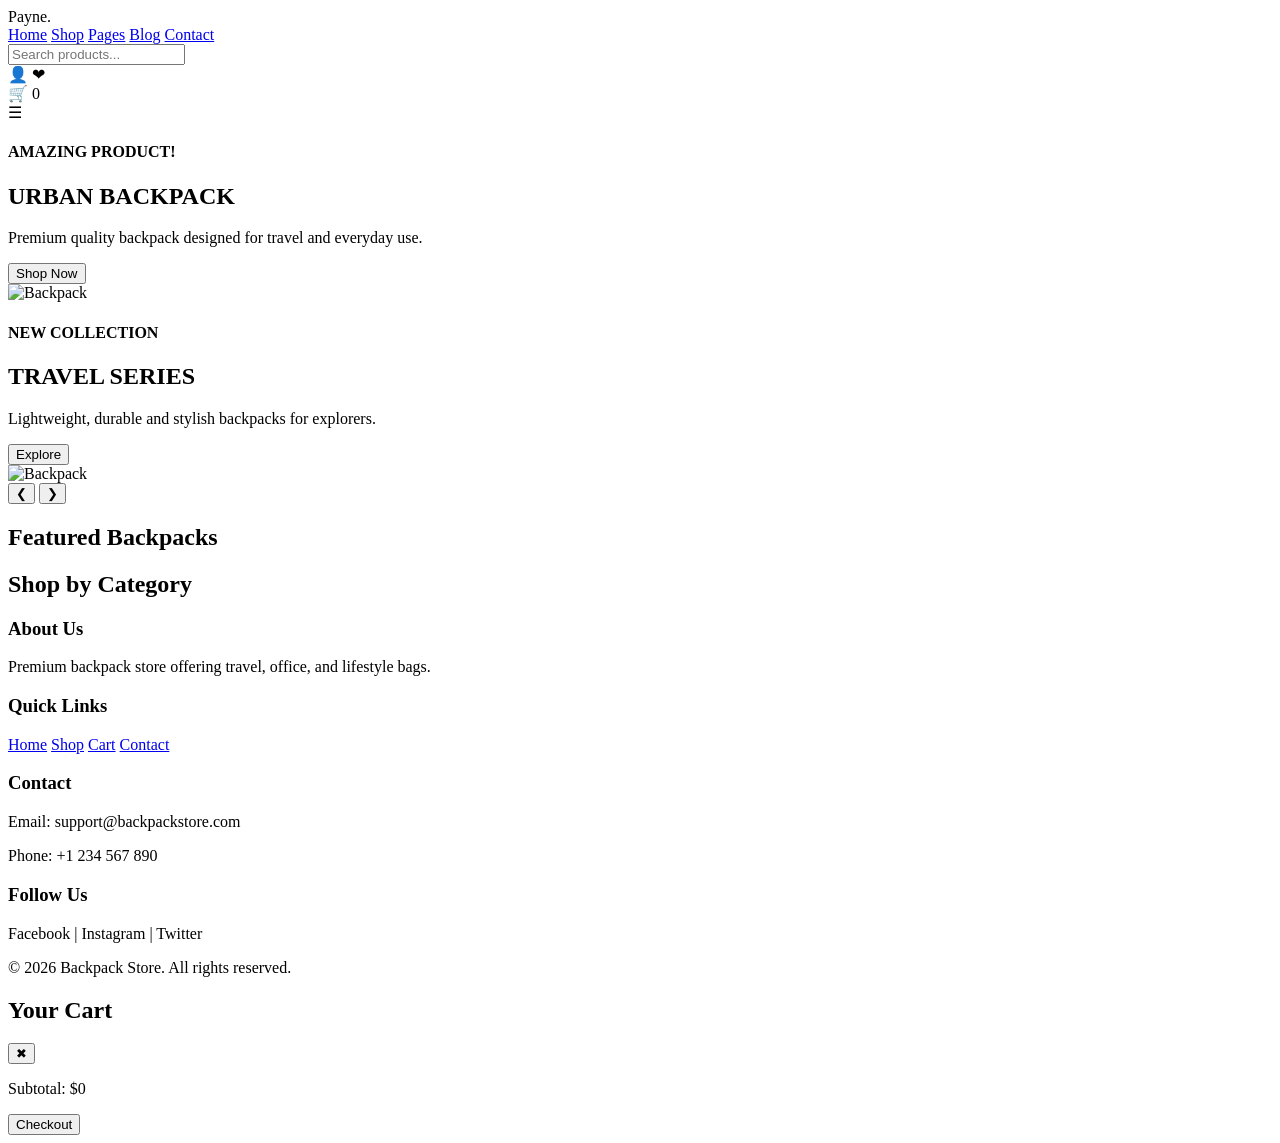
==== index.html @ 82476509 "Initial commit with all project files and changes in index.html,style.css,product.js,main.js" ====
<!DOCTYPE html>
<html lang="en">
<head>
    <meta charset="UTF-8">
    <meta name="viewport" content="width=device-width, initial-scale=1.0">
    <title> Frontend E-commerce
Website</title>
<link rel="stylesheet" href="css/style.css">
<link rel="stylesheet" href="css/responsive.css">

</head>
<body>
    <header class="navbar">

  <div class="nav-container">

    <!-- LOGO -->
    <div class="logo">Payne.</div>

    <!-- MENU -->
    <nav class="nav-menu" id="navMenu">
      <a href="#">Home</a>
      <a href="pages/product.html">Shop</a>
      <a href="#">Pages</a>
      <a href="#">Blog</a>
      <a href="#">Contact</a>
    </nav>

    <!-- RIGHT ICONS -->
    <div class="nav-icons">

      <!-- SEARCH -->
      <div class="search-box">
        <input type="text" placeholder="Search products..." id="searchInput">
      </div>

      <!-- USER -->
      <span class="icon">👤</span>

      <!-- WISHLIST -->
      <span class="icon">❤</span>

      <!-- CART -->
      <div class="cart-icon">
        🛒
        <span class="cart-count" id="cartCount">0</span>
      </div>

      <!-- HAMBURGER -->
      <div class="hamburger" id="hamburger">☰</div>

    </div>

  </div>
</header>
  
  <!-- HERO SECTION -->
<section class="hero">

  <div class="slider">

    <div class="slide active">
      <div class="slide-content">
        <h4>AMAZING PRODUCT!</h4>
        <h1>URBAN BACKPACK</h1>
        <p>Premium quality backpack designed for travel and everyday use.</p>
        <button class="btn">Shop Now</button>
      </div>
      <img src="images/products/bag1.png" alt="Backpack">
    </div>

    <div class="slide">
      <div class="slide-content">
        <h4>NEW COLLECTION</h4>
        <h1>TRAVEL SERIES</h1>
        <p>Lightweight, durable and stylish backpacks for explorers.</p>
        <button class="btn">Explore</button>
      </div>
      <img src="images/products/bag2.png" alt="Backpack">
    </div>

  </div>
<!-- Controls -->
  <button class="prev">❮</button>
  <button class="next">❯</button>

  

  <!-- Dots -->
  <div class="dots"></div>
  

</section>
<!-- FEATURED PRODUCTS -->
<section class="featured-products">

  <h2>Featured Backpacks</h2>

  <!-- 
    This container will be filled dynamically using JavaScript.
    We do NOT hardcode products here.
  -->
  <div class="products-grid" id="featuredProducts"></div>

</section>
<!-- CATEGORY SECTION -->
<section class="categories">

  <h2>Shop by Category</h2>

  <!-- This will be filled dynamically -->
  <div class="category-grid" id="categoryContainer"></div>

</section>




<footer class="footer">

  <div class="footer-container">

    <div class="footer-section">
      <h3>About Us</h3>
      <p>Premium backpack store offering travel, office, and lifestyle bags.</p>
    </div>

    <div class="footer-section">
      <h3>Quick Links</h3>
      <a href="#">Home</a>
      <a href="#">Shop</a>
      <a href="#">Cart</a>
      <a href="#">Contact</a>
    </div>

    <div class="footer-section">
      <h3>Contact</h3>
      <p>Email: support@backpackstore.com</p>
      <p>Phone: +1 234 567 890</p>
    </div>

    <div class="footer-section">
      <h3>Follow Us</h3>
      <p>Facebook | Instagram | Twitter</p>
    </div>

  </div>

  <p class="copyright">© 2026 Backpack Store. All rights reserved.</p>

</footer>
<!-- =====================================
CART DRAWER (SLIDE FROM LEFT)
===================================== -->

<!-- Overlay (dark background when cart opens) -->
<div class="cart-overlay" id="cartOverlay"></div>

<!-- Cart Drawer -->
<div class="cart-drawer" id="cartDrawer">

  <!-- Cart Header -->
  <div class="cart-header">
    <h2>Your Cart</h2>
    <button id="closeCart">✖</button>
  </div>

  <!-- Cart Items Container -->
  <div class="cart-items" id="cartItems">
    <!-- Items will load dynamically here -->
  </div>

  <!-- Cart Footer -->
  <div class="cart-footer">
    <p>Subtotal: $<span id="cartSubtotal">0</span></p>
    <button class="checkout-btn">Checkout</button>
  </div>

</div>

<script src="js/data.js"></script>


  <script src="js/main.js"></script>



</body>
</html>
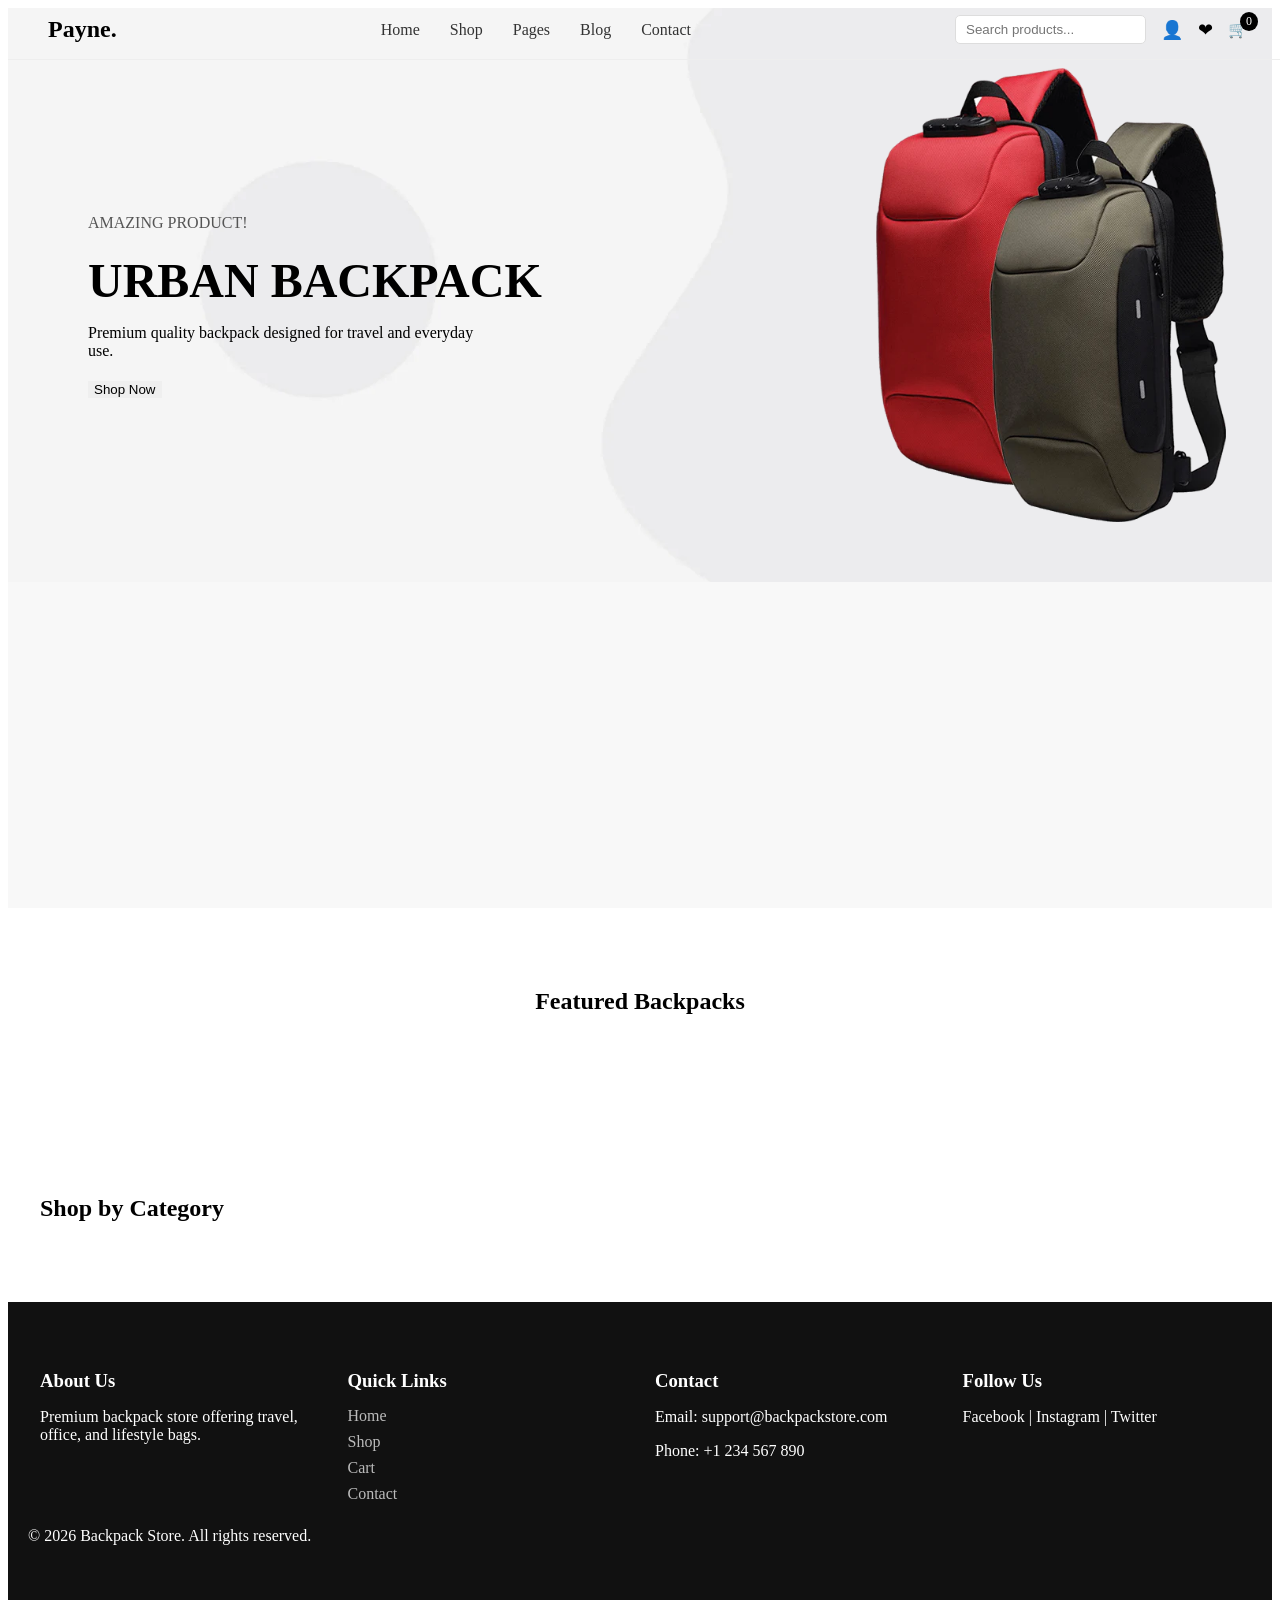
==== commit 6edd86f0: "Initial commit with all project files" ====
--- a/index.html
+++ b/index.html
@@ -59,30 +59,33 @@
 
   <div class="slider">
 
-    <div class="slide active">
+    <div class="slide active" style="background-image: url('images/products/slider-bg-01.webp');"">
       <div class="slide-content">
         <h4>AMAZING PRODUCT!</h4>
         <h1>URBAN BACKPACK</h1>
         <p>Premium quality backpack designed for travel and everyday use.</p>
         <button class="btn">Shop Now</button>
       </div>
-      <img src="images/products/bag1.png" alt="Backpack">
+      
+      <img src="images/products/slider-image-01.webp" alt="Backpack">
     </div>
 
-    <div class="slide">
+    <div class="slide" style="background-image: url('images/products/slider-bg-02.webp') ;" >
       <div class="slide-content">
         <h4>NEW COLLECTION</h4>
         <h1>TRAVEL SERIES</h1>
         <p>Lightweight, durable and stylish backpacks for explorers.</p>
         <button class="btn">Explore</button>
       </div>
-      <img src="images/products/bag2.png" alt="Backpack">
+      <img src="images/products/slider-image-02.webp" alt="Backpack">
     </div>
+    
+
 
   </div>
 <!-- Controls -->
-  <button class="prev">❮</button>
-  <button class="next">❯</button>
+  <!-- <button class="prev">❮</button>
+  <button class="next">❯</button> -->
 
   
 
--- a/css/style.css
+++ b/css/style.css
@@ -0,0 +1,551 @@
+/* NAVBAR */
+
+.navbar {
+  width: 100%;
+
+  border-bottom: 1px solid #eee;
+  position: fixed;
+  top: 0;
+  z-index: 1000;
+}
+
+.nav-container {
+  max-width: 1200px;
+  margin: auto;
+  display: flex;
+  align-items: center;
+  justify-content: space-between;
+  padding: 15px 20px;
+}
+
+.logo {
+  font-size: 24px;
+  font-weight: bold;
+}
+
+.nav-menu {
+  display: flex;
+  gap: 30px;
+}
+
+.nav-menu a {
+  text-decoration: none;
+  color: #333;
+  font-weight: 500;
+}
+
+.nav-icons {
+  display: flex;
+  align-items: center;
+  gap: 15px;
+}
+
+.icon {
+  cursor: pointer;
+  font-size: 18px;
+}
+
+.search-box input {
+  padding: 6px 10px;
+  border: 1px solid #ddd;
+  border-radius: 5px;
+}
+
+/* CART BADGE */
+
+.cart-icon {
+  position: relative;
+  cursor: pointer;
+}
+
+.cart-count {
+  position: absolute;
+  top: -8px;
+  right: -10px;
+  background: black;
+  color: white;
+  font-size: 12px;
+  padding: 2px 6px;
+  border-radius: 50%;
+}
+
+/* HAMBURGER */
+
+.hamburger {
+  display: none;
+  font-size: 22px;
+  cursor: pointer;
+}
+
+/* HERO SECTION */
+
+.hero {
+  position: relative;
+  width: 100%;
+  overflow: hidden;
+  background: #f8f8f8;
+  min-height: 100vh;
+}
+
+.slider {
+  display: flex;
+  transition: transform 0.5s ease-in-out;
+  width: 90%;  
+}
+
+.slide {
+  min-width: 100%;
+  display: flex;
+  align-items: center;
+  justify-content: space-between;
+  padding: 60px 80px;
+  background-size: cover;
+  background-position: center;
+  border-image-width: 100%;
+}
+
+.slide img {
+  width: 350px;
+  
+}
+
+.slide-content h1 {
+  font-size: 48px;
+  margin: 10px 0;
+}
+
+.slide-content h4 {
+  font-weight: 500;
+  color: #555;
+}
+
+.slide-content p {
+  max-width: 400px;
+  margin-bottom: 20px;
+}
+
+.btn {
+  
+  border: none;
+  color: rgb(0, 0, 0);
+  cursor: pointer;
+  
+}
+
+/* CONTROLS */
+
+.prev, .next {
+  position: absolute;
+  top: 50%;
+  transform: translateY(-50%);
+  background: black;
+  color: white;
+  border: none;
+  padding: 10px;
+  cursor: pointer;
+}
+
+.prev { left: 20px; }
+.next { right: 20px; }
+
+/* DOTS */
+
+.dots {
+  text-align: center;
+  padding: 10px;
+}
+
+.dots span {
+  height: 10px;
+  width: 10px;
+  background: #bbb;
+  margin: 0 5px;
+  display: inline-block;
+  border-radius: 50%;
+  cursor: pointer;
+}
+
+.dots .active-dot {
+  background: black;
+}
+
+
+/* =====================================
+FEATURED PRODUCTS SECTION
+===================================== */
+
+.featured-products {
+  padding: 60px 20px;
+  max-width: 1200px;
+  margin: auto;
+}
+
+.featured-products h2 {
+  text-align: center;
+  margin-bottom: 40px;
+}
+
+.products-grid {
+  display: grid;
+
+  /* Desktop = 4 columns */
+  grid-template-columns: repeat(4, 1fr);
+  gap: 20px;
+}
+
+/* Tablet */
+@media (max-width: 1024px) {
+  .products-grid {
+    grid-template-columns: repeat(2, 1fr);
+  }
+}
+
+/* Mobile */
+@media (max-width: 768px) {
+  .products-grid {
+    grid-template-columns: 1fr;
+  }
+}
+
+/* Product Card */
+
+.product-card {
+  border: 1px solid #eee;
+  padding: 15px;
+  text-align: center;
+  transition: 0.3s;
+  background: white;
+}
+
+.product-card:hover {
+  box-shadow: 0 5px 15px rgba(0,0,0,0.1);
+}
+
+.product-card img {
+  width: 100%;
+  height: 220px;
+  object-fit: cover;
+}
+
+.product-card h3 {
+  font-size: 16px;
+  margin: 10px 0;
+}
+
+.price {
+  font-weight: bold;
+}
+
+.old-price {
+  text-decoration: line-through;
+  color: gray;
+  font-size: 14px;
+  margin-left: 5px;
+}
+
+.add-to-cart {
+  margin-top: 10px;
+  padding: 8px 12px;
+  border: none;
+  background: black;
+  color: white;
+  cursor: pointer;
+}
+
+
+
+/* =====================================
+CATEGORY SECTION
+===================================== */
+
+.categories {
+  padding: 60px 20px;
+  max-width: 1200px;
+  margin: auto;
+}
+
+.category-grid {
+  display: grid;
+  grid-template-columns: repeat(4, 1fr);
+  gap: 20px;
+}
+
+@media (max-width: 1024px) {
+  .category-grid {
+    grid-template-columns: repeat(2, 1fr);
+  }
+}
+
+@media (max-width: 768px) {
+  .category-grid {
+    grid-template-columns: 1fr;
+  }
+}
+
+.category-card {
+  position: relative;
+  cursor: pointer;
+  overflow: hidden;
+}
+
+.category-card img {
+  width: 100%;
+  height: 250px;
+  object-fit: cover;
+  transition: 0.3s;
+}
+
+.category-card:hover img {
+  transform: scale(1.1);
+}
+
+.category-card h3 {
+  position: absolute;
+  bottom: 20px;
+  left: 20px;
+  color: white;
+  font-size: 22px;
+}
+
+
+
+/* =====================================
+FOOTER
+===================================== */
+
+.footer {
+  background: #111;
+  color: white;
+  padding: 50px 20px;
+}
+
+.footer-container {
+  display: grid;
+  grid-template-columns: repeat(4, 1fr);
+  max-width: 1200px;
+  margin: auto;
+  gap: 30px;
+}
+
+.footer-section h3 {
+  margin-bottom: 15px;
+}
+
+.footer-section a {
+  display: block;
+  color: #bbb;
+  text-decoration: none;
+  margin-bottom: 8px;
+}
+
+.footer-section a:hover {
+  color: white;
+}
+
+@media (max-width: 768px) {
+  .footer-container {
+    grid-template-columns: 1fr;
+  }
+}
+
+
+
+/* =====================================
+CART DRAWER STYLING
+===================================== */
+
+/* Overlay background */
+.cart-overlay {
+  position: fixed;
+  top: 0;
+  left: 0;
+  width: 100%;
+  height: 100%;
+  background: rgba(0,0,0,0.5);
+
+  opacity: 0;
+  visibility: hidden;
+  transition: 0.3s;
+  z-index: 999;
+}
+
+/* Cart drawer panel */
+.cart-drawer {
+  position: fixed;
+  top: 0;
+  left: -400px; /* Hidden by default */
+  width: 350px;
+  height: 100%;
+  background: white;
+  box-shadow: 5px 0 15px rgba(0,0,0,0.2);
+  transition: 0.3s;
+  z-index: 1000;
+
+  display: flex;
+  flex-direction: column;
+}
+
+/* When active */
+.cart-drawer.active {
+  left: 0;
+}
+
+.cart-overlay.active {
+  opacity: 1;
+  visibility: visible;
+}
+
+/* Header */
+.cart-header {
+  display: flex;
+  justify-content: space-between;
+  padding: 20px;
+  border-bottom: 1px solid #eee;
+}
+
+.cart-header button {
+  background: none;
+  border: none;
+  font-size: 18px;
+  cursor: pointer;
+}
+
+/* Items */
+.cart-items {
+  flex: 1;
+  overflow-y: auto;
+  padding: 15px;
+}
+
+.cart-item {
+  display: flex;
+  gap: 10px;
+  margin-bottom: 15px;
+  border-bottom: 1px solid #eee;
+  padding-bottom: 10px;
+}
+
+.cart-item img {
+  width: 60px;
+  height: 60px;
+  object-fit: cover;
+}
+
+.cart-footer {
+  padding: 20px;
+  border-top: 1px solid #eee;
+}
+
+.checkout-btn {
+  width: 100%;
+  padding: 10px;
+  background: black;
+  color: white;
+  border: none;
+  cursor: pointer;
+}
+
+
+
+
+
+/* ============================= */
+/* SHOP PAGE LAYOUT */
+/* ============================= */
+
+.shop-container{
+display:grid; /* grid layout for sidebar + products */
+grid-template-columns:250px 1fr; /* sidebar width + remaining space */
+gap:30px;
+padding:40px;
+}
+
+
+/* ============================= */
+/* SIDEBAR FILTER */
+/* ============================= */
+
+.filters{
+border-right:1px solid #eee;
+padding-right:20px;
+}
+
+.filters h3{
+margin-top:20px;
+}
+
+.filters label{
+display:block;
+margin-bottom:10px;
+}
+
+
+/* ============================= */
+/* PRODUCTS GRID */
+/* ============================= */
+
+.products-grid{
+
+display:grid;
+
+/* desktop → 4 columns */
+grid-template-columns:repeat(4,1fr);
+
+gap:20px;
+
+}
+
+
+/* tablet → 2 columns */
+@media(max-width:1024px){
+.products-grid{
+grid-template-columns:repeat(2,1fr);
+}
+}
+
+
+/* mobile → 1 column */
+@media(max-width:768px){
+.products-grid{
+grid-template-columns:1fr;
+}
+}
+
+
+
+/* ============================= */
+/* PRODUCT CARD */
+/* ============================= */
+
+.product-card{
+
+border:1px solid #eee;
+padding:15px;
+text-align:center;
+transition:.3s;
+
+}
+
+.product-card:hover{
+box-shadow:0 5px 15px rgba(0,0,0,.1);
+}
+
+.product-card img{
+width:100%;
+height:220px;
+object-fit:cover;
+}
+
+.rating{
+color:orange;
+font-size:14px;
+}
+
+.add-to-cart{
+background:black;
+color:white;
+padding:8px 12px;
+border:none;
+cursor:pointer;
+margin-top:10px;
+}
--- a/css/responsive.css
+++ b/css/responsive.css
@@ -0,0 +1,48 @@
+/* 📱 MOBILE Nav Bar */
+
+@media (max-width: 768px) {
+
+  .nav-menu {
+    position: absolute;
+    top: 70px;
+    left: -100%;
+    flex-direction: column;
+    width: 100%;
+    background: #fff;
+    text-align: center;
+    transition: 0.3s;
+    padding: 20px 0;
+  }
+
+  .nav-menu.active {
+    left: 0;
+  }
+
+  .search-box {
+    display: none;
+  }
+
+  .hamburger {
+    display: block;
+  }
+
+} 
+
+
+/* MOBILE HEro section */
+
+@media (max-width: 768px) {
+  .slide {
+    flex-direction: column;
+    text-align: center;
+  }
+
+  .slide img {
+    width: 250px;
+    margin-top: 20px;
+  }
+
+  .slide-content h1 {
+    font-size: 32px;
+  }
+}
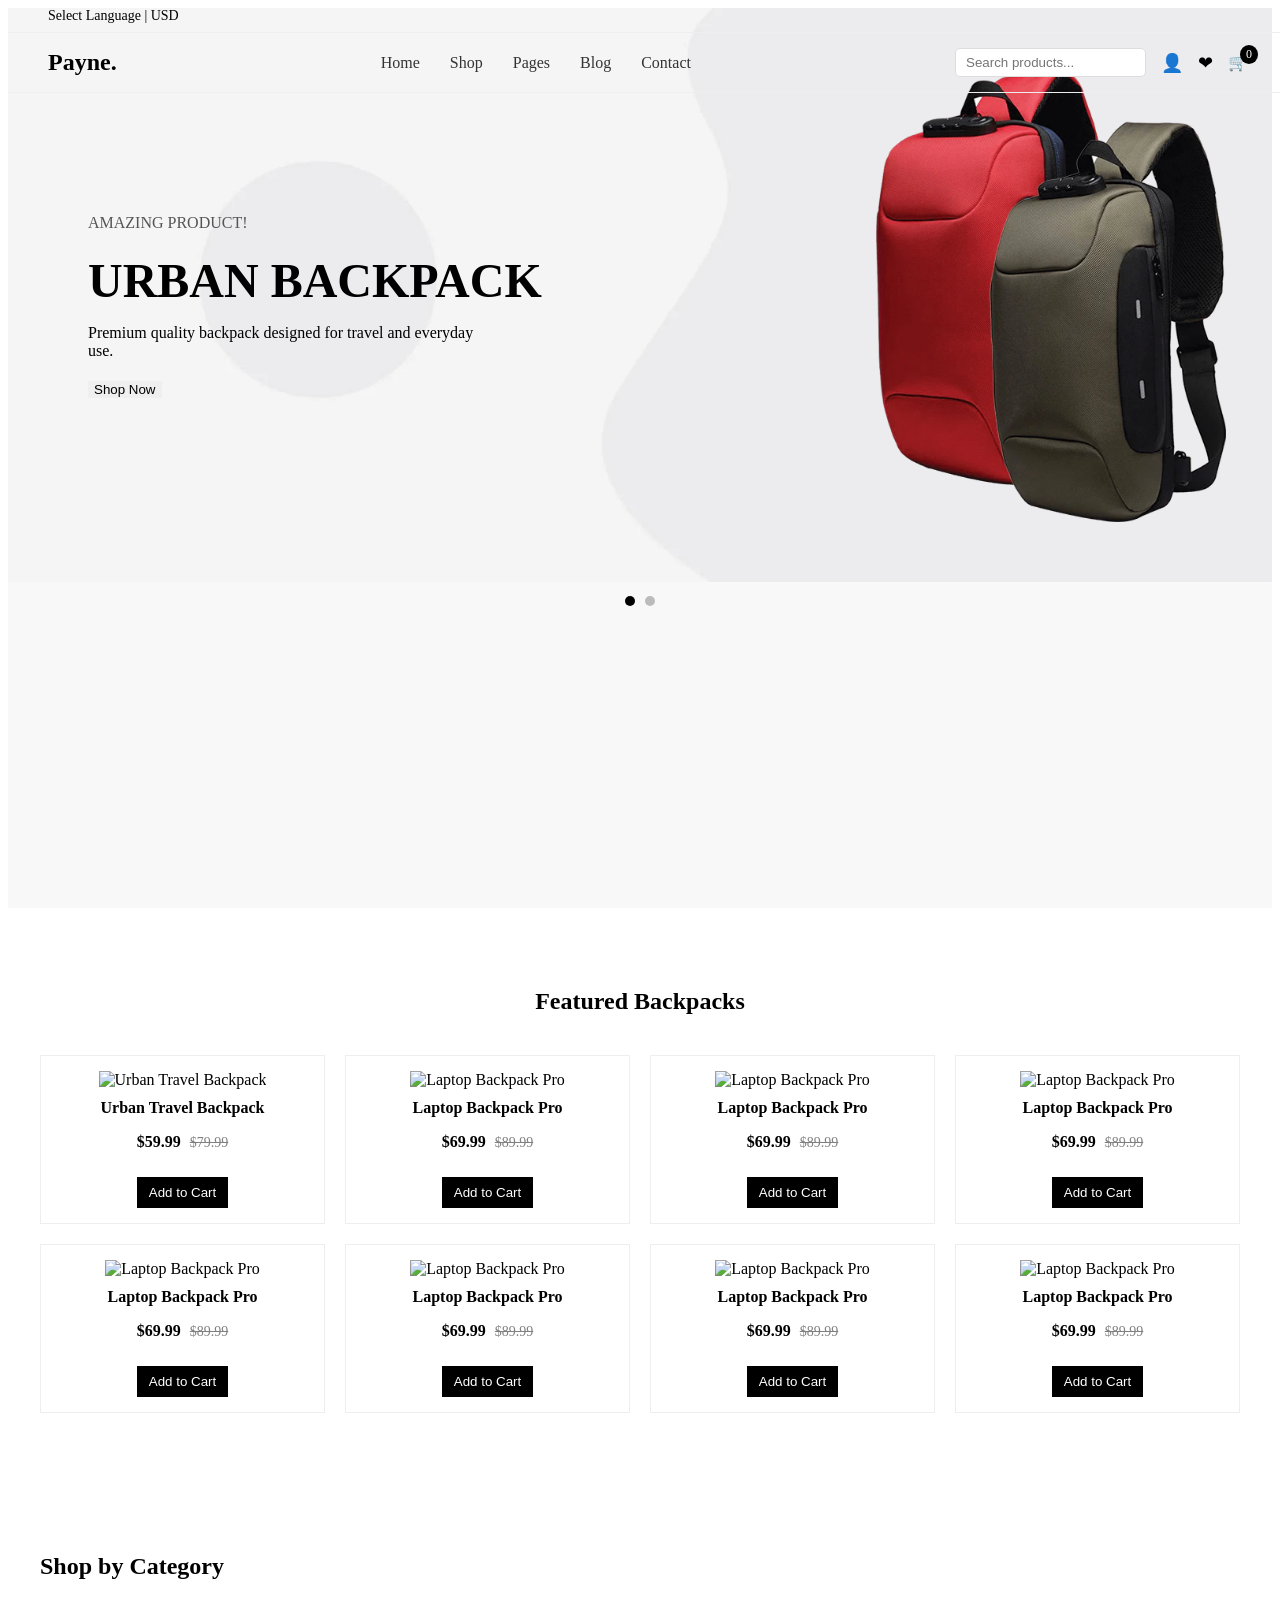
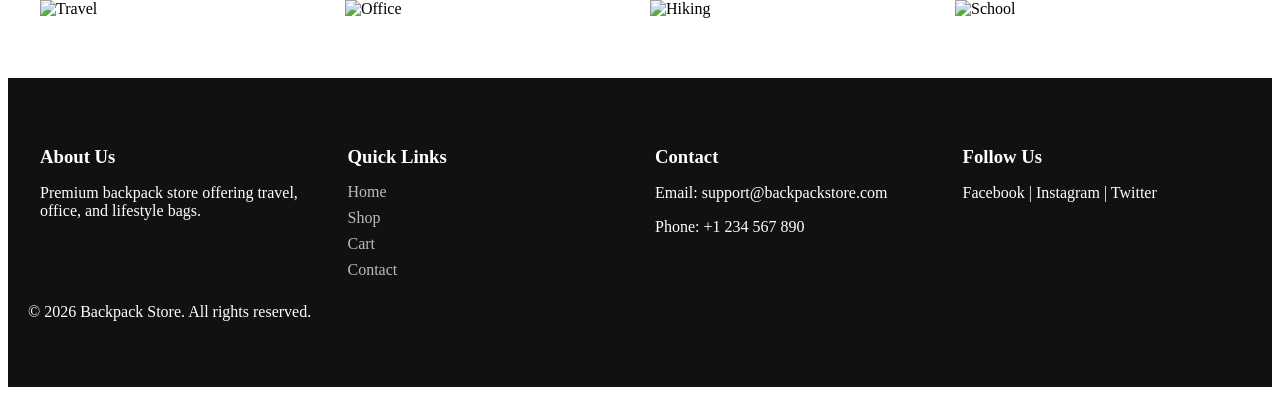
==== commit 9c70808d: "Initial commit with all project files" ====
--- a/index.html
+++ b/index.html
@@ -5,12 +5,23 @@
     <meta name="viewport" content="width=device-width, initial-scale=1.0">
     <title> Frontend E-commerce
 Website</title>
+
 <link rel="stylesheet" href="css/style.css">
 <link rel="stylesheet" href="css/responsive.css">
 
 </head>
 <body>
     <header class="navbar">
+
+      <div class="top-bar">
+    <div> Select Language | USD </div>
+
+    <div class="social-icons">
+      <i class="fa fa-facebook"></i>
+      <i class="fa fa-twitter"></i>
+      <i class="fa fa-linkedin"></i>
+    </div>
+  </div>
 
   <div class="nav-container">
 
@@ -180,6 +191,8 @@
   </div>
 
 </div>
+<!-- Toast Message -->
+<div id="toast" class="toast"></div>
 
 <script src="js/data.js"></script>
 
--- a/css/style.css
+++ b/css/style.css
@@ -1,5 +1,11 @@
 /* NAVBAR */
-
+.top-bar{
+display:flex;
+justify-content:space-between;
+padding:8px 40px;
+font-size:14px;
+border-bottom:1px solid #eee;
+}
 .navbar {
   width: 100%;
 
@@ -548,4 +554,26 @@
 border:none;
 cursor:pointer;
 margin-top:10px;
+}
+
+
+/* Toast Notification */
+
+.toast{
+position:fixed;
+bottom:20px;
+right:20px;
+background:black;
+color:white;
+padding:10px 15px;
+border-radius:5px;
+
+opacity:0;
+transform:translateY(20px);
+transition:0.3s;
+}
+
+.toast.show{
+opacity:1;
+transform:translateY(0);
 }
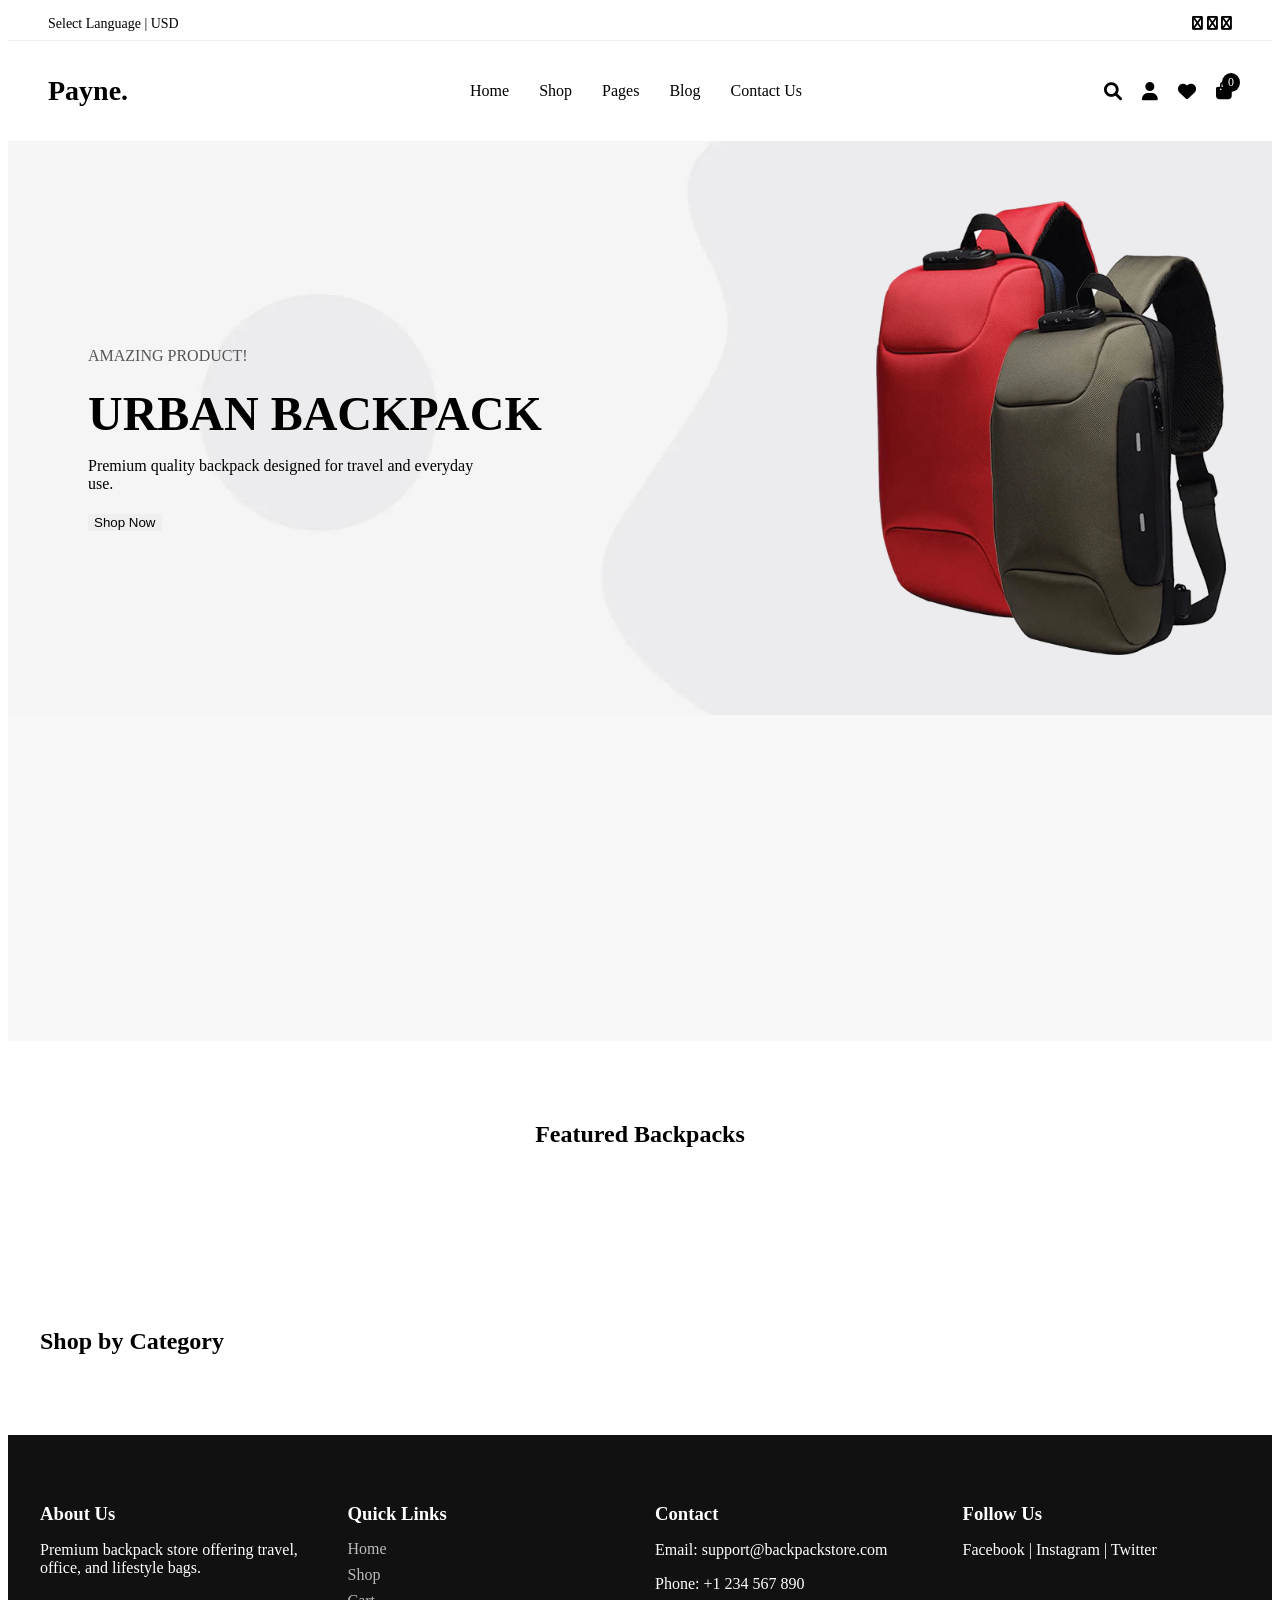
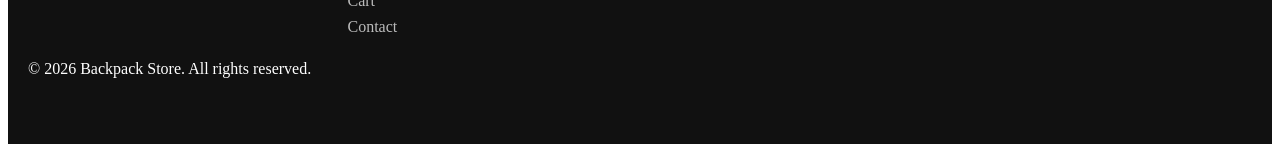
==== commit 43a3b7f0: "Initial files" ====
--- a/index.html
+++ b/index.html
@@ -8,12 +8,18 @@
 
 <link rel="stylesheet" href="css/style.css">
 <link rel="stylesheet" href="css/responsive.css">
+<link rel="stylesheet" href="https://cdnjs.cloudflare.com/ajax/libs/font-awesome/6.0.0/css/all.min.css">
 
 </head>
 <body>
-    <header class="navbar">
-
-      <div class="top-bar">
+<!-- /* ===========================
+NAVBAR STRUCTURE
+=========================== */ -->
+
+<header class="header">
+
+  <!-- Top Bar -->
+  <div class="top-bar">
     <div> Select Language | USD </div>
 
     <div class="social-icons">
@@ -23,46 +29,56 @@
     </div>
   </div>
 
-  <div class="nav-container">
-
-    <!-- LOGO -->
-    <div class="logo">Payne.</div>
-
-    <!-- MENU -->
-    <nav class="nav-menu" id="navMenu">
-      <a href="#">Home</a>
-      <a href="pages/product.html">Shop</a>
-      <a href="#">Pages</a>
-      <a href="#">Blog</a>
-      <a href="#">Contact</a>
-    </nav>
-
-    <!-- RIGHT ICONS -->
+  <!-- Main Navbar -->
+  <div class="navbar">
+
+    <!-- Logo -->
+    <div class="logo">
+      Payne.
+    </div>
+    <!-- Hamburger (only visible on mobile) -->
+
+
+    <!-- Menu -->
+    <ul class="nav-menu">
+
+      <li><a href="#">Home</a></li>
+
+      <li><a href="#">Shop</a></li>
+
+      <!-- Dropdown -->
+      <li class="dropdown">
+        <a href="#">Pages</a>
+
+        <ul class="dropdown-menu">
+          <li><a href="#">About</a></li>
+          <li><a href="#">FAQ</a></li>
+          <li><a href="#">Checkout</a></li>
+        </ul>
+      </li>
+
+      <li><a href="#">Blog</a></li>
+      <li><a href="#">Contact Us</a></li>
+
+    </ul>
+
+    <!-- Icons -->
     <div class="nav-icons">
 
-      <!-- SEARCH -->
-      <div class="search-box">
-        <input type="text" placeholder="Search products..." id="searchInput">
+      <i class="fa fa-search"></i>
+      <i class="fa fa-user"></i>
+      <i class="fa fa-heart"></i>
+
+      <!-- Cart -->
+      <div class="cart-icon">
+        <i class="fa fa-shopping-bag"></i>
+        <span id="cartCount">0</span>
       </div>
 
-      <!-- USER -->
-      <span class="icon">👤</span>
-
-      <!-- WISHLIST -->
-      <span class="icon">❤</span>
-
-      <!-- CART -->
-      <div class="cart-icon">
-        🛒
-        <span class="cart-count" id="cartCount">0</span>
-      </div>
-
-      <!-- HAMBURGER -->
-      <div class="hamburger" id="hamburger">☰</div>
-
-    </div>
-
-  </div>
+    </div>
+
+  </div>
+
 </header>
   
   <!-- HERO SECTION -->
--- a/css/style.css
+++ b/css/style.css
@@ -1,4 +1,13 @@
-/* NAVBAR */
+/* ===========================
+GLOBAL NAVBAR STYLING
+=========================== */
+
+.header{
+width:100%;
+background:#fff;
+}
+
+/* Top Bar */
 .top-bar{
 display:flex;
 justify-content:space-between;
@@ -6,82 +15,154 @@
 font-size:14px;
 border-bottom:1px solid #eee;
 }
-.navbar {
-  width: 100%;
-
-  border-bottom: 1px solid #eee;
-  position: fixed;
-  top: 0;
-  z-index: 1000;
-}
-
-.nav-container {
-  max-width: 1200px;
-  margin: auto;
-  display: flex;
-  align-items: center;
-  justify-content: space-between;
-  padding: 15px 20px;
-}
-
-.logo {
-  font-size: 24px;
-  font-weight: bold;
-}
-
-.nav-menu {
-  display: flex;
-  gap: 30px;
-}
-
-.nav-menu a {
-  text-decoration: none;
-  color: #333;
-  font-weight: 500;
-}
-
-.nav-icons {
-  display: flex;
-  align-items: center;
-  gap: 15px;
-}
-
-.icon {
-  cursor: pointer;
-  font-size: 18px;
-}
-
-.search-box input {
-  padding: 6px 10px;
-  border: 1px solid #ddd;
-  border-radius: 5px;
-}
-
-/* CART BADGE */
-
-.cart-icon {
-  position: relative;
-  cursor: pointer;
-}
-
-.cart-count {
-  position: absolute;
-  top: -8px;
-  right: -10px;
-  background: black;
-  color: white;
-  font-size: 12px;
-  padding: 2px 6px;
-  border-radius: 50%;
-}
-
-/* HAMBURGER */
-
-.hamburger {
-  display: none;
-  font-size: 22px;
-  cursor: pointer;
-}
+
+/* Navbar */
+.navbar{
+display:flex;
+justify-content:space-between;
+align-items:center;
+padding:20px 40px;
+}
+
+/* Logo */
+.logo{
+font-size:28px;
+font-weight:bold;
+}
+
+/* Menu */
+.nav-menu{
+display:flex;
+list-style:none;
+gap:30px;
+}
+
+/* Menu links */
+.nav-menu li{
+position:relative; /* needed for hover line */
+}
+
+/* Link styling */
+.nav-menu a{
+text-decoration:none;
+color:#000;
+font-weight:500;
+padding:5px 0;
+display:inline-block;
+}
+
+/* ===========================
+HOVER ANIMATION (RIGHT → LEFT LINE)
+=========================== */
+
+.nav-menu li::before{
+
+content:"";
+position:absolute;
+
+top:-5px; /* line appears above text */
+
+right:0; /* start from RIGHT */
+
+width:0; /* initially hidden */
+
+height:3px;
+background:black;
+
+transition:0.3s;
+}
+
+/* On hover */
+.nav-menu li:hover::before{
+
+width:100%; /* expand full width */
+
+left:0; /* stretch toward left */
+
+right:auto;
+
+}
+
+/* When leaving hover → shrinks back to right */
+.nav-menu li::before{
+transform-origin:right;
+}
+
+/* ===========================
+ICONS
+=========================== */
+
+.nav-icons{
+display:flex;
+gap:20px;
+align-items:center;
+}
+
+.nav-icons i{
+font-size:18px;
+cursor:pointer;
+}
+
+/* Cart */
+.cart-icon{
+position:relative;
+}
+
+/* Cart badge */
+.cart-icon span{
+position:absolute;
+top:-8px;
+right:-8px;
+
+background:black;
+color:white;
+
+font-size:12px;
+padding:2px 6px;
+border-radius:50%;
+}
+
+/* ===========================
+DROPDOWN MENU
+=========================== */
+
+.dropdown-menu{
+position:absolute;
+top:35px;
+left:0;
+
+background:white;
+list-style:none;
+padding:10px 0;
+
+width:150px;
+
+opacity:0;
+visibility:hidden;
+
+transform:translateY(10px);
+transition:0.3s;
+}
+
+/* Dropdown items */
+.dropdown-menu li{
+padding:8px 15px;
+}
+
+/* Show dropdown on hover */
+.dropdown:hover .dropdown-menu{
+
+opacity:1;
+visibility:visible;
+transform:translateY(0);
+}
+
+.hamburger{
+display:none; /* hidden on desktop */
+font-size:24px;
+cursor:pointer;
+}
+
 
 /* HERO SECTION */
 
--- a/css/responsive.css
+++ b/css/responsive.css
@@ -1,33 +1,62 @@
 /* 📱 MOBILE Nav Bar */
 
-@media (max-width: 768px) {
+@media (max-width:768px){
 
-  .nav-menu {
-    position: absolute;
-    top: 70px;
-    left: -100%;
-    flex-direction: column;
-    width: 100%;
-    background: #fff;
-    text-align: center;
-    transition: 0.3s;
-    padding: 20px 0;
-  }
+/* show hamburger */
+.hamburger{
+display:block;
+}
 
-  .nav-menu.active {
-    left: 0;
-  }
+/* hide menu by default */
+.nav-menu{
 
-  .search-box {
-    display: none;
-  }
+position:absolute;
+top:70px;
+left:0;
 
-  .hamburger {
-    display: block;
-  }
+width:100%;
+background:white;
 
-} 
+flex-direction:column;
+align-items:center;
 
+gap:20px;
+padding:20px 0;
+
+/* hidden initially */
+transform:translateY(-200%);
+transition:0.3s;
+
+}
+
+/* when active (clicked) */
+.nav-menu.active{
+transform:translateY(0);
+}
+
+/* dropdown fix for mobile */
+.dropdown-menu{
+
+position:static;
+opacity:1;
+visibility:visible;
+transform:none;
+
+display:none; /* hidden until clicked */
+
+}
+
+/* show dropdown when active */
+.dropdown.active .dropdown-menu{
+display:block;
+}
+
+/* make icons smaller spacing */
+.nav-icons{
+gap:12px;
+}
+
+}
 
 /* MOBILE HEro section */
 
